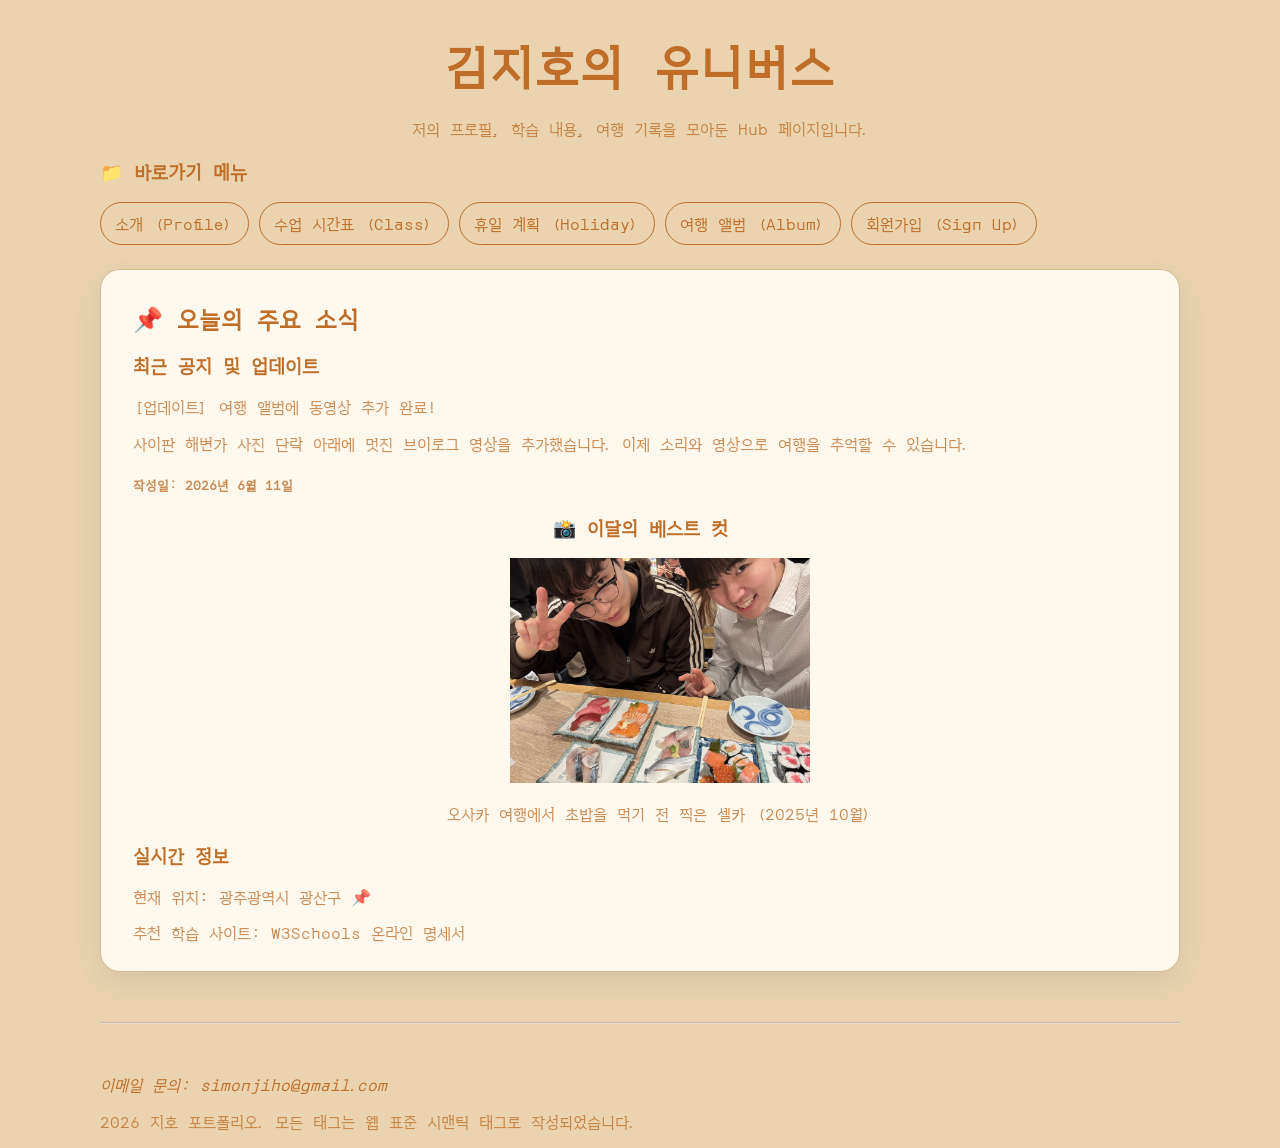
==== html/index.html @ 61478e23 "[init] 7/15까지 진행한 내용 일괄 커밋" ====
<!DOCTYPE html>
<html lang="en">

<head>
    <meta charset="UTF-8">
    <meta name="viewport" content="width=device-width, initial-scale=1.0">
    <title>Welcome SKALA</title>
    <link rel="stylesheet" href="/css/style.css">
</head>

<body>
    <div class="header">
        <h1>김지호의 유니버스</h1>
        <p>저의 프로필, 학습 내용, 여행 기록을 모아둔 Hub 페이지입니다.</p>
    </div>
    <nav>
        <h3>📁 바로가기 메뉴</h3>
        <ul>
            <li><a href="myProfile.html">소개 (Profile)</a></li>
            <li><a href="myClass.html">수업 시간표 (Class)</a></li>
            <li><a href="myHoliday.html">휴일 계획 (Holiday)</a></li>
            <li><a href="myTrip.html">여행 앨범 (Album)</a></li>
            <li><a href="signUp.html">회원가입 (Sign Up)</a></li>
        </ul>
    </nav>


    <main>
        <h2>📌 오늘의 주요 소식</h2>
        <h3>최근 공지 및 업데이트</h3>
        <p>[업데이트] 여행 앨범에 동영상 추가 완료!</p>
        <p>사이판 해변가 사진 단락 아래에 멋진 브이로그 영상을 추가했습니다. 이제 소리와 영상으로 여행을 추억할 수 있습니다.</p>
        <h5>작성일: 2026년 6월 11일</h5>

        <dl align="center" margin="auto">
            <dt>
                <h3>📸 이달의 베스트 컷</h3>
            </dt>
            <dd>
                <img src="/IMG_2318.jpg" alt="대학교 친구와의 3박 4일 오사카 여행 사진, 유명한 초밥집에 가서 초밥을 먹기 전 초밥과 함께 둘의 정면 셀카를 찍었습니다."
                    width="300"><br>
                <p>오사카 여행에서 초밥을 먹기 전 찍은 셀카 (2025년 10월)</p>
            </dd>
        </dl>

        <h3>실시간 정보</h3>
        <p>현재 위치: 광주광역시 광산구 📌</p>

        <p>추천 학습 사이트: <a href="https://www.w3schools.com/" target="_blank">W3Schools 온라인 명세서</a></p>
    </main>

    <hr>

    <footer>
        <address>
            이메일 문의: <a href="mailto:simonjiho@gmail.com">simonjiho@gmail.com</a>
        </address>
        <p>2026 지호 포트폴리오. 모든 태그는 웹 표준 시맨틱 태그로 작성되었습니다.</p>
    </footer>
</body>

</html>





<!DOCTYPE html>
<html lang="en">

<head>
    <meta charset="UTF-8">
    <meta name="viewport" content="width=device-width, initial-scale=1.0">
    <title>Document</title>
</head>

<body>

</body>

</html>
---- css/style.css ----
@import url('https://fonts.googleapis.com/css2?family=Orbit&display=swap');


:root {
    --main-color: #be6e29;
    --background-color: #EAD3AE;
    --sub-color: #634A65;
    --card-color: #fff8ed;
}

* {
    box-sizing: border-box;
}

th,
td {
    padding: 10px;
}

nav ul {
  display: flex;
  flex-wrap: wrap;
  gap: 10px;
  padding: 0;
  list-style: none;
}
nav a {
  display: block;
  padding: 10px 14px;
  border: 1px solid var(--main-color);
  border-radius: 999px;
  transition: 0.2s;
}
nav a:hover {
  color: #fff8ed;
  background-color: var(--sub-color);
  text-decoration: none;
  transform: translateY(-2px);
}


body {
    font-family: 'Orbit', sans-serif;
    color: var(--main-color);
    background-color: var(--background-color);
    margin: 10px 100px 10px 100px;
    line-height: 1.3;
}

main {
    margin-top: 24px;
    padding: 12px 32px;
    background: var(--card-color);
    border: 1px solid #d8b98d;
    border-radius: 20px;
    box-shadow: 0 10px 28px rgb(99 74 101 / 12%);
}

.header {
    text-align: center;
    margin-bottom: 20px;
}

nav {
    color: var(--main-color);

    align-items: center;
}

section[class="section-center"] {
    text-align: center;
    margin: 50px;
}

section img {
    max-width: 100%;
    height: auto;
    margin-top: 50px;
}

hr {
    margin: 50px 0px 50px 0px;
    color: var(--main-color);
    opacity: 0.4;
}

h1 {
  margin: 32px 0 24px;
  font-size: clamp(2rem, 5vw, 3rem);
  letter-spacing: 0.04em;
}



p,
h5,
h6 {
    opacity: 0.8;
}

a {
    color: var(--main-color);
    text-decoration: none;
}

a:hover {
    color: var(--sub-color);
    text-decoration: underline wavy 2px;
}
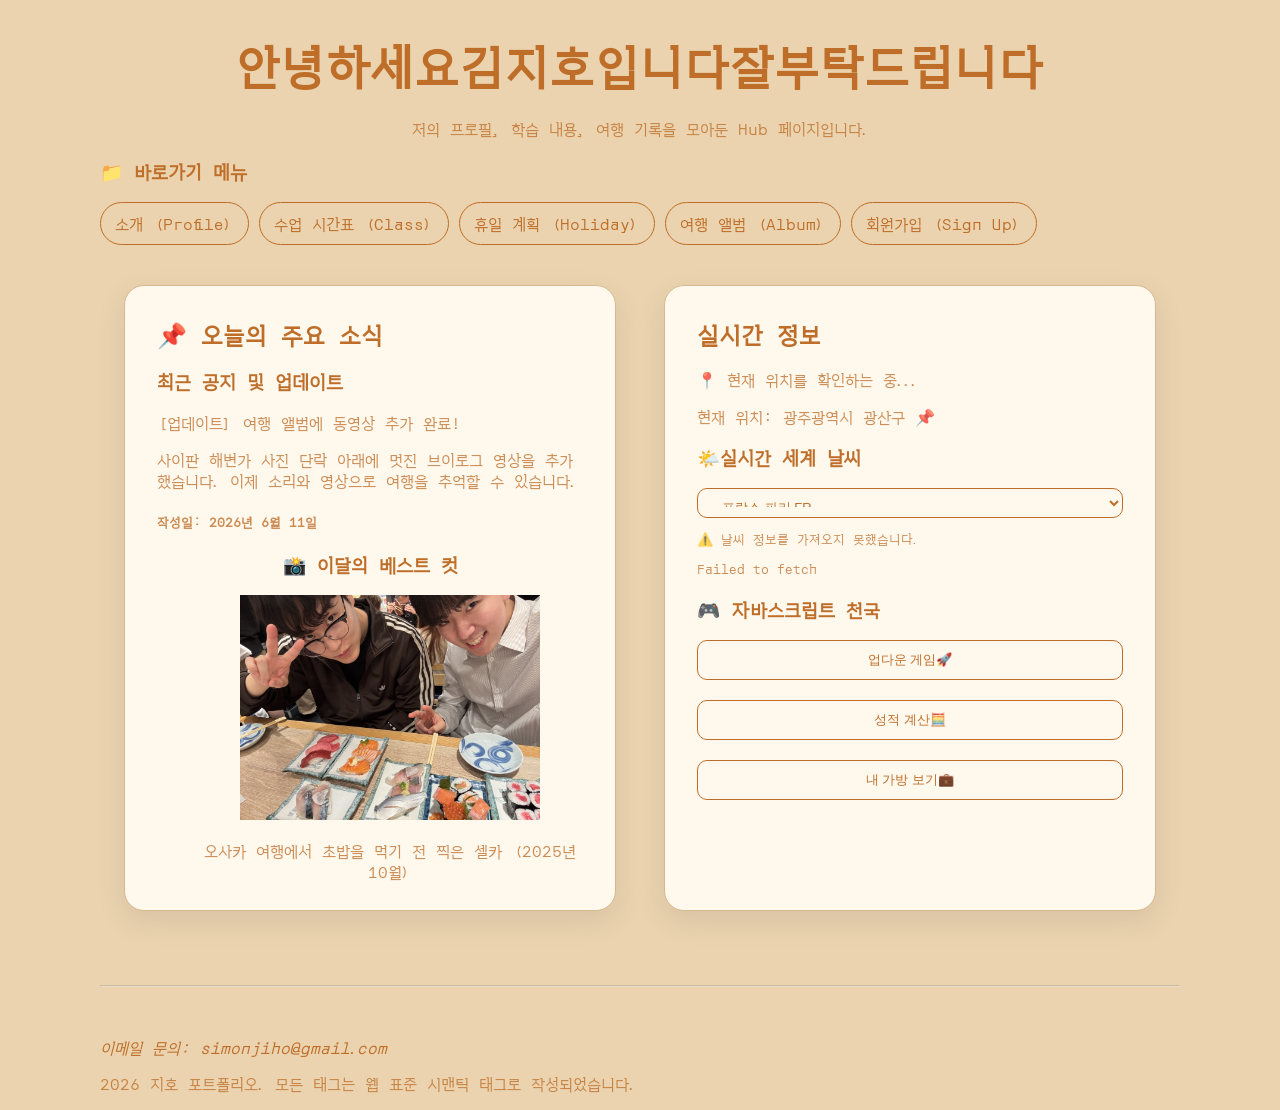
==== commit 4bff13e6: "[general] 7월 16일 실습 분량" ====
--- a/html/index.html
+++ b/html/index.html
@@ -5,49 +5,88 @@
     <meta charset="UTF-8">
     <meta name="viewport" content="width=device-width, initial-scale=1.0">
     <title>Welcome SKALA</title>
-    <link rel="stylesheet" href="/css/style.css">
+    <link rel="stylesheet" href="../css/style.css">
 </head>
 
 <body>
     <div class="header">
-        <h1>김지호의 유니버스</h1>
+        <h1>안녕하세요김지호입니다잘부탁드립니다</h1>
         <p>저의 프로필, 학습 내용, 여행 기록을 모아둔 Hub 페이지입니다.</p>
     </div>
     <nav>
         <h3>📁 바로가기 메뉴</h3>
         <ul>
-            <li><a href="myProfile.html">소개 (Profile)</a></li>
-            <li><a href="myClass.html">수업 시간표 (Class)</a></li>
-            <li><a href="myHoliday.html">휴일 계획 (Holiday)</a></li>
-            <li><a href="myTrip.html">여행 앨범 (Album)</a></li>
-            <li><a href="signUp.html">회원가입 (Sign Up)</a></li>
+            <li><a href="./myProfile.html">소개 (Profile)</a></li>
+            <li><a href="./myClass.html">수업 시간표 (Class)</a></li>
+            <li><a href="./myHoliday.html">휴일 계획 (Holiday)</a></li>
+            <li><a href="./myTrip.html">여행 앨범 (Album)</a></li>
+            <li><a href="./signUp.html">회원가입 (Sign Up)</a></li>
         </ul>
     </nav>
 
 
-    <main>
-        <h2>📌 오늘의 주요 소식</h2>
-        <h3>최근 공지 및 업데이트</h3>
-        <p>[업데이트] 여행 앨범에 동영상 추가 완료!</p>
-        <p>사이판 해변가 사진 단락 아래에 멋진 브이로그 영상을 추가했습니다. 이제 소리와 영상으로 여행을 추억할 수 있습니다.</p>
-        <h5>작성일: 2026년 6월 11일</h5>
+    <div class="content">
+        <main>
+            <h2>📌 오늘의 주요 소식</h2>
+            <h3>최근 공지 및 업데이트</h3>
+            <p>[업데이트] 여행 앨범에 동영상 추가 완료!</p>
+            <p>사이판 해변가 사진 단락 아래에 멋진 브이로그 영상을 추가했습니다. 이제 소리와 영상으로 여행을 추억할 수 있습니다.</p>
+            <h5>작성일: 2026년 6월 11일</h5>
 
-        <dl align="center" margin="auto">
-            <dt>
-                <h3>📸 이달의 베스트 컷</h3>
-            </dt>
-            <dd>
-                <img src="/IMG_2318.jpg" alt="대학교 친구와의 3박 4일 오사카 여행 사진, 유명한 초밥집에 가서 초밥을 먹기 전 초밥과 함께 둘의 정면 셀카를 찍었습니다."
-                    width="300"><br>
-                <p>오사카 여행에서 초밥을 먹기 전 찍은 셀카 (2025년 10월)</p>
-            </dd>
-        </dl>
+            <dl align="center" margin="auto">
+                <dt>
+                    <h3>📸 이달의 베스트 컷</h3>
+                </dt>
+                <dd>
+                    <img src="../media/IMG_2318.jpg"
+                        alt="대학교 친구와의 3박 4일 오사카 여행 사진, 유명한 초밥집에 가서 초밥을 먹기 전 초밥과 함께 둘의 정면 셀카를 찍었습니다." width="300"><br>
+                    <p>오사카 여행에서 초밥을 먹기 전 찍은 셀카 (2025년 10월)</p>
+                </dd>
+            </dl>
+        </main>
 
-        <h3>실시간 정보</h3>
-        <p>현재 위치: 광주광역시 광산구 📌</p>
+        <aside>
 
-        <p>추천 학습 사이트: <a href="https://www.w3schools.com/" target="_blank">W3Schools 온라인 명세서</a></p>
-    </main>
+            <section class="live-info">
+                <h2>실시간 정보</h2>
+                <p id="current-location">📍 현재 위치를 확인하는 중...</p>
+                <p>현재 위치: 광주광역시 광산구 📌</p>
+
+                <div class="worldwide-weather">
+                    <h3>🌤️실시간 세계 날씨</h3>
+                    <select id="city-select">
+                        <option data-latitude="48.85" data-longitude="2.35">
+                            프랑스 파리 FR
+                        </option>
+                        <option data-latitude="51.51" data-longitude="-0.13">
+                            영국 런던 GB
+                        </option>
+                        <option data-latitude="40.71" data-longitude="-74.01">
+                            미국 뉴욕 US
+                        </option>
+                        <option data-latitude="35.68" data-longitude="139.65">
+                            일본 도쿄 JP
+                        </option>
+                        <option data-latitude="-33.87" data-longitude="151.21">
+                            호주 시드니 AU
+                        </option>
+                    </select>
+
+                    <div id="weather-box"></div>
+                </div>
+
+            </section>
+            <section class="mini-game">
+                <h3>🎮 자바스크립트 천국</h3>
+                <div class="mini-game-list">
+                    <button id="start-up-down">업다운 게임🚀</button>
+                    <button id="calculate-grade">성적 계산🧮</button>
+                    <button id="show-my-bag">내 가방 보기💼</button>
+                </div>
+
+            </section>
+        </aside>
+    </div>
 
     <hr>
 
@@ -57,26 +96,13 @@
         </address>
         <p>2026 지호 포트폴리오. 모든 태그는 웹 표준 시맨틱 태그로 작성되었습니다.</p>
     </footer>
-</body>
 
-</html>
-
-
-
-
-
-<!DOCTYPE html>
-<html lang="en">
-
-<head>
-    <meta charset="UTF-8">
-    <meta name="viewport" content="width=device-width, initial-scale=1.0">
-    <title>Document</title>
-</head>
-
-<body>
+    <!-- import 사용하는 js파일 로드 시 module로 불러와야 함 -->
+    <script type="module" src="../script/upDown.js"></script>
+    <script type="module" src="../script/grade.js"></script>
+    <script type="module" src="../script/bag.js"></script>
+    <script type="module" src="../script/weather.js"></script>
 
 </body>
 
-</html>
-
+</html>
--- a/css/style.css
+++ b/css/style.css
@@ -1,5 +1,21 @@
 @import url('https://fonts.googleapis.com/css2?family=Orbit&display=swap');
 
+
+
+.header h1 {
+    animation: fade-in 1s ease-in-out both;
+}
+
+@keyframes fade-in {
+    0% {
+        opacity: 0;
+        transform: translateY(-15px);
+    }
+
+    100% {
+        opacity: 1;
+    }
+}
 
 :root {
     --main-color: #be6e29;
@@ -18,24 +34,26 @@
 }
 
 nav ul {
-  display: flex;
-  flex-wrap: wrap;
-  gap: 10px;
-  padding: 0;
-  list-style: none;
-}
+    display: flex;
+    flex-wrap: wrap;
+    gap: 10px;
+    padding: 0;
+    list-style: none;
+}
+
 nav a {
-  display: block;
-  padding: 10px 14px;
-  border: 1px solid var(--main-color);
-  border-radius: 999px;
-  transition: 0.2s;
-}
+    display: block;
+    padding: 10px 14px;
+    border: 1px solid var(--main-color);
+    border-radius: 999px;
+    transition: 0.5s;
+}
+
 nav a:hover {
-  color: #fff8ed;
-  background-color: var(--sub-color);
-  text-decoration: none;
-  transform: translateY(-2px);
+    color: #fff8ed;
+    background-color: var(--sub-color);
+    text-decoration: none;
+    transform: scale(1.03) translateY(-2px);
 }
 
 
@@ -47,8 +65,9 @@
     line-height: 1.3;
 }
 
-main {
-    margin-top: 24px;
+main,
+aside {
+    margin: 24px;
     padding: 12px 32px;
     background: var(--card-color);
     border: 1px solid #d8b98d;
@@ -67,16 +86,54 @@
     align-items: center;
 }
 
-section[class="section-center"] {
+.content {
+    display: flex;
+    flex-direction: row;
+    align-items: stretch;
+
+}
+
+.content>main,
+.content>aside {
+    flex: 1;
+    box-sizing: border-box;
+}
+
+
+.section-center {
     text-align: center;
     margin: 50px;
+}
+
+.album-grid {
+    display: grid;
+    grid-template-columns: repeat(3, minmax(300px, 1fr));
+    gap: 20px;
 }
 
 section img {
     max-width: 100%;
     height: auto;
-    margin-top: 50px;
-}
+    margin-top: 30px;
+}
+
+
+main button {
+    padding: 10px 20px;
+    border: 1px solid var(--main-color);
+    border-radius: 999px;
+    background-color: var(--card-color);
+    color: var(--main-color);
+    cursor: pointer;
+    transition: 0.5s;
+}
+
+main button:hover {
+    color: #fff8ed;
+    background-color: var(--sub-color);
+    transform: scale(1.03) translateY(-2px);
+}
+
 
 hr {
     margin: 50px 0px 50px 0px;
@@ -85,11 +142,27 @@
 }
 
 h1 {
-  margin: 32px 0 24px;
-  font-size: clamp(2rem, 5vw, 3rem);
-  letter-spacing: 0.04em;
-}
-
+    margin: 32px 0 24px;
+    font-size: clamp(2rem, 5vw, 3rem);
+    letter-spacing: 0.04em;
+}
+
+.album-item {
+    display: flex;
+    flex-direction: column;
+    align-items: center;
+    padding: 20px;
+    border: 1px solid var(--main-color);
+    border-radius: 20px;
+    box-shadow: 0 10px 28px rgb(99 74 101 / 12%);
+    transition: 0.5s;
+}
+
+.album-item:hover {
+    transform: scale(1.03) translateY(-10px);
+    box-shadow: 0 40px 28px rgb(99 74 101 / 30%);
+
+}
 
 
 p,
@@ -106,4 +179,100 @@
 a:hover {
     color: var(--sub-color);
     text-decoration: underline wavy 2px;
+}
+
+.mini-game-list {
+    display: flex;
+    flex-direction: column;
+    flex-wrap: wrap;
+    justify-content: space-between;
+    gap: 20px;
+}
+
+.mini-game button {
+    font-size: small;
+    padding: 10px 20px;
+    border: 1px solid var(--main-color);
+    border-radius: 10px;
+    background-color: var(--card-color);
+    color: var(--main-color);
+    cursor: pointer;
+    transition: 0.5s;
+}
+
+
+.mini-game button:hover {
+    color: #fff8ed;
+    background-color: var(--sub-color);
+    transform: scale(1.03) translateY(-2px);
+}
+
+
+.start-mini-game {
+    animation: shake 0.5s ease-in-out 5;
+}
+
+.start-mini-game:disabled {
+    cursor: not-allowed;
+    opacity: 0.6;
+}
+
+
+
+@keyframes shake {
+
+    from,
+    to {
+        transform: translateY(0px);
+    }
+
+    50% {
+        transform: translateY(-15px);
+    }
+}
+
+#city-select {
+    width: 100%;
+    height: 30px;
+    font-size:small;
+    padding: 10px 20px;
+    border: 1px solid var(--main-color);
+    border-radius: 10px;
+    background-color: var(--card-color);
+    color: var(--main-color);
+    cursor: pointer;
+}
+
+#weather-box p {
+    font-size: small;
+}
+
+@media (max-width: 786px) {
+
+    nav ul {
+        display: flex;
+        flex-direction: column;
+        flex-wrap: wrap;
+        gap: 10px;
+        padding: 0;
+        list-style: none;
+    }
+
+    body {
+        margin: 10px 20px 10px 20px;
+    }
+
+    .content {
+        flex-direction: column;
+        align-items: stretch;
+    }
+
+    .album-grid {
+        display: grid;
+        justify-items: center;
+        grid-template-columns: repeat(1, minmax(300px, 1fr));
+        gap: 20px;
+    }
+
+
 }
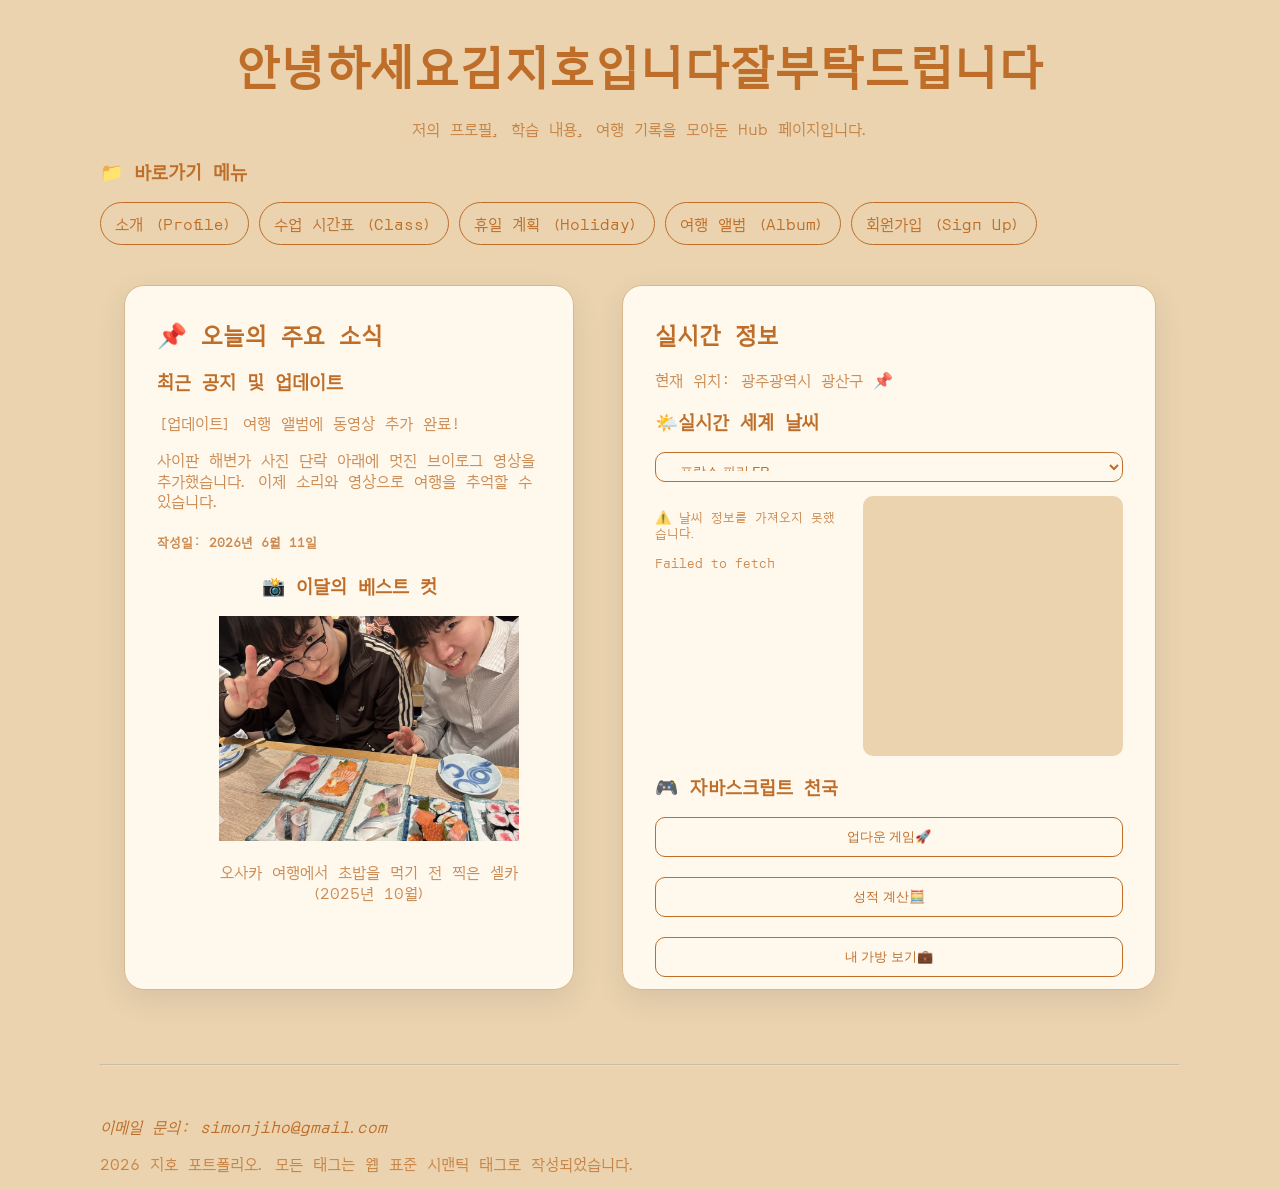
==== commit d7c1ce71: "[feat] 실제 날씨 호출 기능, 해당 위치의 날씨를 지도로 표시\n - 기온/습도/풍향을 순차적으로 windy.com의 api를 활용하여 지도에 표현\n- 직접 지도 옵션 선택" ====
--- a/html/index.html
+++ b/html/index.html
@@ -49,9 +49,7 @@
 
             <section class="live-info">
                 <h2>실시간 정보</h2>
-                <p id="current-location">📍 현재 위치를 확인하는 중...</p>
                 <p>현재 위치: 광주광역시 광산구 📌</p>
-
                 <div class="worldwide-weather">
                     <h3>🌤️실시간 세계 날씨</h3>
                     <select id="city-select">
@@ -72,7 +70,26 @@
                         </option>
                     </select>
 
-                    <div id="weather-box"></div>
+                    <div class="weather-dashboard">
+                        <div id="weather-box"></div>
+
+                        <div class="weather-map-panel">
+                            <div class="weather-map-frame">
+                                <iframe
+                                    id="weather-map"
+                                    title="선택한 도시의 기상 지도"
+                                    loading="lazy"
+                                    referrerpolicy="no-referrer-when-downgrade"
+                                    allowfullscreen>
+                                </iframe>
+                                <div class="weather-map-click-shield"
+                                     aria-hidden="true"></div>
+                                <div id="weather-map-loading" aria-live="polite">
+                                    기상 지도를 불러오는 중...
+                                </div>
+                            </div>
+                        </div>
+                    </div>
                 </div>
 
             </section>
@@ -105,4 +122,4 @@
 
 </body>
 
-</html>+</html>
--- a/css/style.css
+++ b/css/style.css
@@ -247,6 +247,93 @@
     font-size: small;
 }
 
+.weather-dashboard {
+    display: grid;
+    grid-template-columns: minmax(190px, 0.85fr) minmax(260px, 1.35fr);
+    gap: 18px;
+    align-items: stretch;
+    margin-top: 14px;
+}
+
+#weather-box {
+    min-width: 0;
+}
+
+.weather-map-panel {
+    min-width: 0;
+}
+
+.weather-map-frame {
+    position: relative;
+    height: 260px;
+    overflow: hidden;
+    border-radius: 10px;
+    background: #ead3ae;
+}
+
+.weather-map-trigger {
+    display: block;
+    width: fit-content;
+    margin: 9px 0;
+    padding: 2px 5px;
+    border: 0;
+    border-radius: 6px;
+    color: var(--main-color);
+    background: transparent;
+    font: inherit;
+    font-size: small;
+    text-align: left;
+    opacity: 0.8;
+    cursor: pointer;
+    transition: color 0.2s, background-color 0.2s, transform 0.2s;
+}
+
+.weather-map-trigger:hover,
+.weather-map-trigger.is-active {
+    color: var(--sub-color);
+    background: rgb(190 110 41 / 12%);
+    transform: translateX(3px);
+    opacity: 1;
+}
+
+#weather-map {
+    display: block;
+    width: 100%;
+    height: 100%;
+    border: 0;
+}
+
+/* Windy iframe 우측 상단의 레이어 메뉴 버튼만 클릭되지 않게 막습니다. */
+.weather-map-click-shield {
+    position: absolute;
+    z-index: 3;
+    top: 4px;
+    right: 4px;
+    width: 0px;
+    height: 42px;
+    background: transparent;
+    cursor: default;
+}
+
+#weather-map-loading {
+    position: absolute;
+    z-index: 4;
+    inset: 0;
+    display: grid;
+    place-items: center;
+    padding: 20px;
+    color: var(--main-color);
+    background: var(--card-color);
+    font-size: small;
+    text-align: center;
+    transition: opacity 0.25s;
+    pointer-events: none;
+}
+
+#weather-map-loading.is-hidden {
+    opacity: 0;
+}
+
 @media (max-width: 786px) {
 
     nav ul {
@@ -274,5 +361,13 @@
         gap: 20px;
     }
 
-
-}+    .weather-dashboard {
+        grid-template-columns: 1fr;
+    }
+
+    .weather-map-frame {
+        height: 320px;
+    }
+
+
+}
